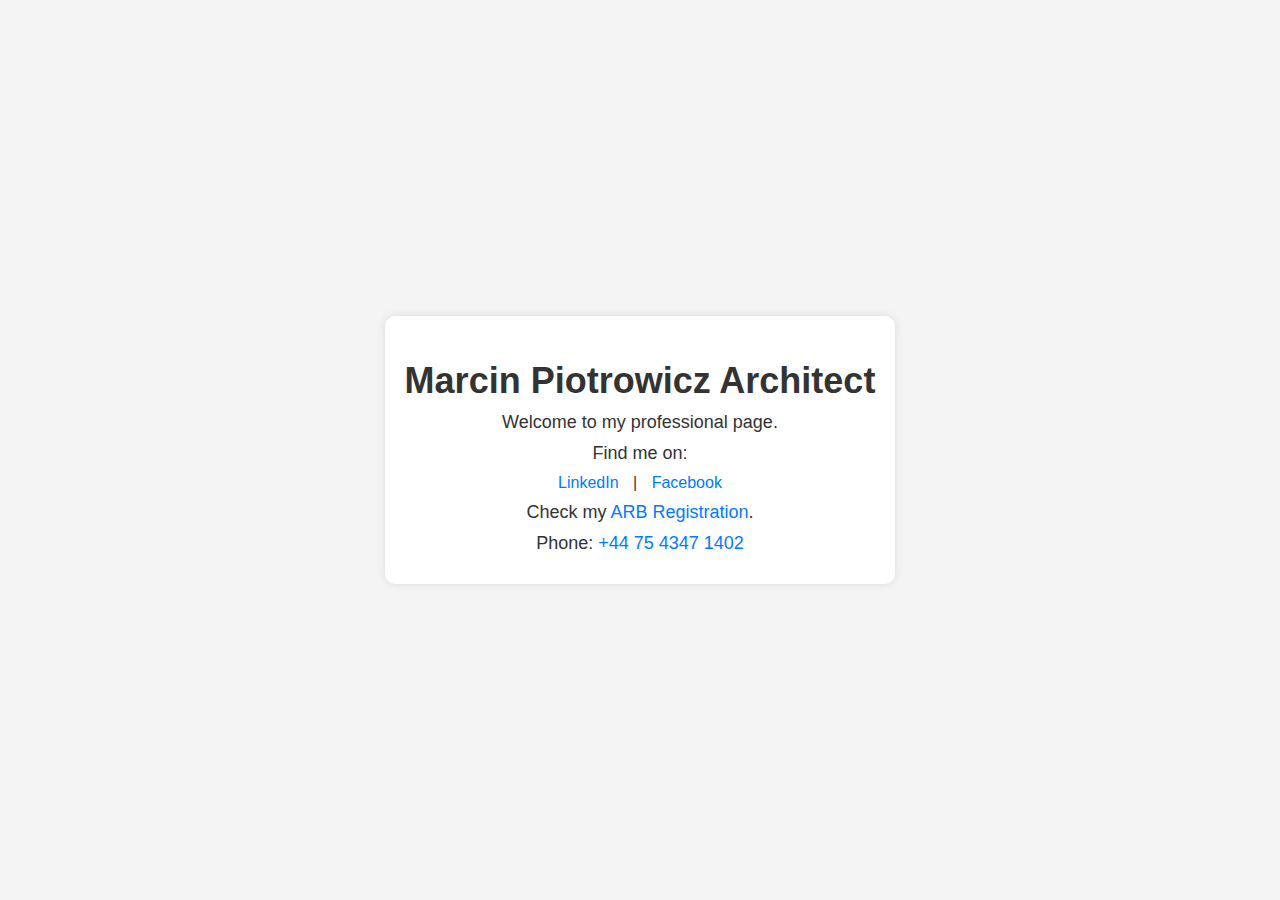
==== index.html @ a53b8009 "Add files via upload" ====
<!DOCTYPE html>
<html lang="en">
<head>
    <meta charset="UTF-8">
    <meta name="viewport" content="width=device-width, initial-scale=1.0">
    <title>Marcin Piotrowicz Architect</title>
    <style>
        body {
            font-family: Arial, sans-serif;
            background-color: #f4f4f4;
            color: #333;
            display: flex;
            justify-content: center;
            align-items: center;
            height: 100vh;
            margin: 0;
        }
        .container {
            text-align: center;
            padding: 20px;
            background: white;
            box-shadow: 0 0 10px rgba(0, 0, 0, 0.1);
            border-radius: 10px;
        }
        h1 {
            font-size: 36px;
            margin-bottom: 10px;
        }
        p {
            font-size: 18px;
            margin: 10px 0;
        }
        a {
            color: #007BFF;
            text-decoration: none;
        }
        .social-links a {
            margin: 0 10px;
        }
    </style>
</head>
<body>
    <div class="container">
        <h1>Marcin Piotrowicz Architect</h1>
        <p>Welcome to my professional page.</p>
        <p>Find me on:</p>
        <div class="social-links">
            <a href="https://www.linkedin.com/in/marcinpiotrowicz/" target="_blank">LinkedIn</a> |
            <a href="https://www.facebook.com/marcinpiotrowiczarchitect" target="_blank">Facebook</a>
        </div>
        <p>Check my <a href="https://architects-register.org.uk/Architect/080027I?filterId=Architect">ARB Registration</a>.</p>
        <p>Phone: <a href="tel:+447543471402">+44 75 4347 1402</a></p>
    </div>
</body>
</html>
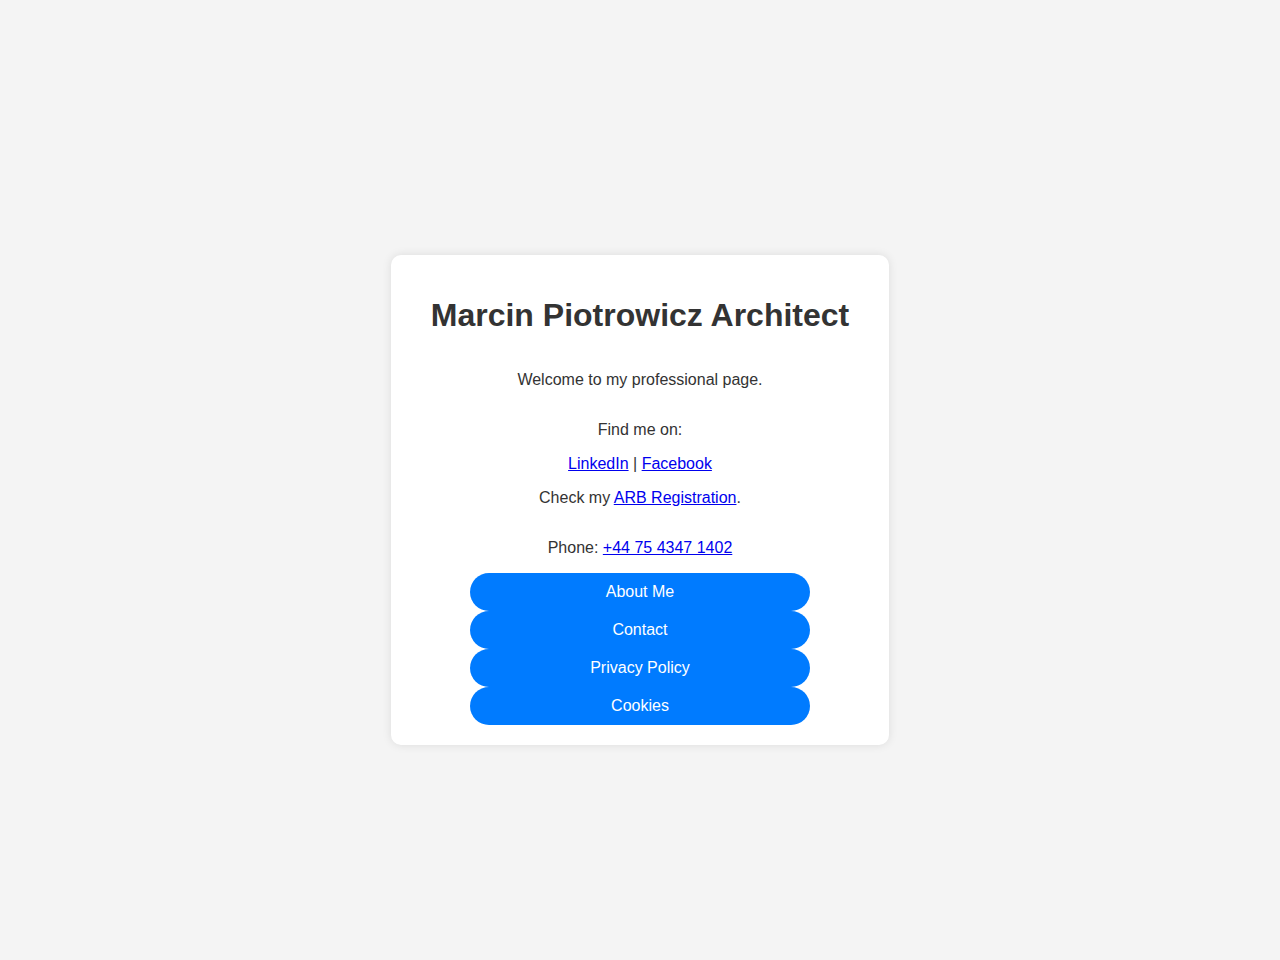
==== commit 07d2cf3c: "Add files via upload" ====
--- a/index.html
+++ b/index.html
@@ -4,52 +4,27 @@
     <meta charset="UTF-8">
     <meta name="viewport" content="width=device-width, initial-scale=1.0">
     <title>Marcin Piotrowicz Architect</title>
-    <style>
-        body {
-            font-family: Arial, sans-serif;
-            background-color: #f4f4f4;
-            color: #333;
-            display: flex;
-            justify-content: center;
-            align-items: center;
-            height: 100vh;
-            margin: 0;
-        }
-        .container {
-            text-align: center;
-            padding: 20px;
-            background: white;
-            box-shadow: 0 0 10px rgba(0, 0, 0, 0.1);
-            border-radius: 10px;
-        }
-        h1 {
-            font-size: 36px;
-            margin-bottom: 10px;
-        }
-        p {
-            font-size: 18px;
-            margin: 10px 0;
-        }
-        a {
-            color: #007BFF;
-            text-decoration: none;
-        }
-        .social-links a {
-            margin: 0 10px;
-        }
-    </style>
+    <link rel="stylesheet" href="styles.css"> <!-- Link to your styles.css file -->
 </head>
 <body>
-    <div class="container">
-        <h1>Marcin Piotrowicz Architect</h1>
-        <p>Welcome to my professional page.</p>
-        <p>Find me on:</p>
-        <div class="social-links">
-            <a href="https://www.linkedin.com/in/marcinpiotrowicz/" target="_blank">LinkedIn</a> |
-            <a href="https://www.facebook.com/marcinpiotrowiczarchitect" target="_blank">Facebook</a>
+    <div class="content-container">
+        <div class="container">
+            <h1>Marcin Piotrowicz Architect</h1>
+            <p>Welcome to my professional page.</p>
+            <p>Find me on:</p>
+            <div class="social-links">
+                <a href="https://www.linkedin.com/in/marcinpiotrowicz/" target="_blank">LinkedIn</a> |
+                <a href="https://www.facebook.com/marcinpiotrowiczarchitect" target="_blank">Facebook</a>
+            </div>
+            <p>Check my <a href="https://architects-register.org.uk/Architect/080027I?filterId=Architect">ARB Registration</a>.</p>
+            <p>Phone: <a href="tel:+447543471402">+44 75 4347 1402</a></p>
+            
+            <!-- Buttons -->
+            <a href="about-me" class="home-button">About Me</a>
+            <a href="contact" class="home-button">Contact</a>
+            <a href="privacy-policy" class="home-button">Privacy Policy</a>
+            <a href="cookies" class="home-button">Cookies</a>
         </div>
-        <p>Check my <a href="https://architects-register.org.uk/Architect/080027I?filterId=Architect">ARB Registration</a>.</p>
-        <p>Phone: <a href="tel:+447543471402">+44 75 4347 1402</a></p>
     </div>
 </body>
 </html>
--- a/styles.css
+++ b/styles.css
@@ -0,0 +1,58 @@
+/* Reset default browser styles */
+html, body {
+    display: flex;
+    flex-direction: column;
+    margin: 0;
+    padding: 0;
+    padding-top: 30px; /* Add 30px padding to the top */
+    font-family: Arial, sans-serif; /* Specify font family for all text */
+    background-color: #f4f4f4;
+    color: #333;
+    display: flex;
+    justify-content: center;
+    align-items: center;
+}
+
+/* Center content vertically and horizontally */
+.content-container {
+    display: flex;
+    flex-direction: column;
+    justify-content: center;
+    align-items: center;
+    min-height: 100vh; /* Ensure container takes up at least the height of the viewport */
+    padding: 20px; /* Add padding to create space around content */
+    box-sizing: border-box; /* Include padding in element's total width and height */
+}
+
+/* Container styles */
+.container {
+    display: flex;
+    text-align: center;
+    padding: 20px;
+    background: white;
+    box-shadow: 0 0 10px rgba(0, 0, 0, 0.1);
+    border-radius: 10px;
+    flex-direction: column;
+    justify-content: center;
+    align-items: center;
+    max-width: 800px; /* Limit the width of the container */
+    width: 100%; /* Ensure container takes up full width of parent */
+    margin-bottom: 20px; /* Add space between content and button */
+}
+
+/* Button styles */
+.home-button {
+    display: block; /* Ensure the button occupies the full width of the container */
+    width: 100%; /* Ensure button takes up full width of parent */
+    padding: 10px 20px;
+    background-color: #007bff; /* Blue color */
+    color: #fff; /* White text */
+    text-decoration: none;
+    max-width: 300px; /* Limit the width of the container */
+    border-radius: 20px;
+    transition: background-color 0.3s ease;
+}
+
+.home-button:hover {
+    background-color: #0056b3; /* Darker blue on hover */
+}
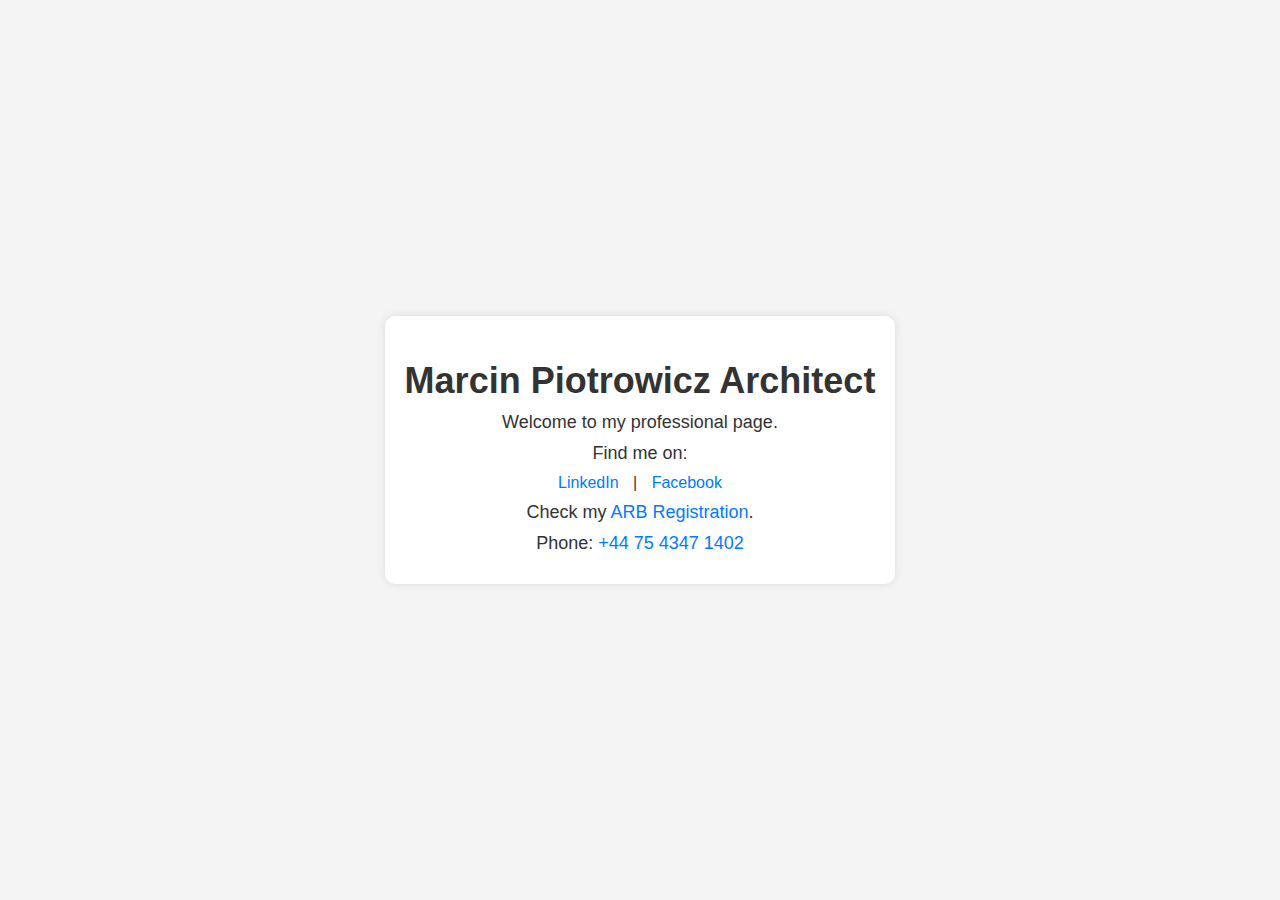
==== commit 5a7b9b39: "Rename index1-1.html to index.html" ====
--- a/index.html
+++ b/index.html
@@ -4,27 +4,52 @@
     <meta charset="UTF-8">
     <meta name="viewport" content="width=device-width, initial-scale=1.0">
     <title>Marcin Piotrowicz Architect</title>
-    <link rel="stylesheet" href="styles.css"> <!-- Link to your styles.css file -->
+    <style>
+        body {
+            font-family: Arial, sans-serif;
+            background-color: #f4f4f4;
+            color: #333;
+            display: flex;
+            justify-content: center;
+            align-items: center;
+            height: 100vh;
+            margin: 0;
+        }
+        .container {
+            text-align: center;
+            padding: 20px;
+            background: white;
+            box-shadow: 0 0 10px rgba(0, 0, 0, 0.1);
+            border-radius: 10px;
+        }
+        h1 {
+            font-size: 36px;
+            margin-bottom: 10px;
+        }
+        p {
+            font-size: 18px;
+            margin: 10px 0;
+        }
+        a {
+            color: #007BFF;
+            text-decoration: none;
+        }
+        .social-links a {
+            margin: 0 10px;
+        }
+    </style>
 </head>
 <body>
-    <div class="content-container">
-        <div class="container">
-            <h1>Marcin Piotrowicz Architect</h1>
-            <p>Welcome to my professional page.</p>
-            <p>Find me on:</p>
-            <div class="social-links">
-                <a href="https://www.linkedin.com/in/marcinpiotrowicz/" target="_blank">LinkedIn</a> |
-                <a href="https://www.facebook.com/marcinpiotrowiczarchitect" target="_blank">Facebook</a>
-            </div>
-            <p>Check my <a href="https://architects-register.org.uk/Architect/080027I?filterId=Architect">ARB Registration</a>.</p>
-            <p>Phone: <a href="tel:+447543471402">+44 75 4347 1402</a></p>
-            
-            <!-- Buttons -->
-            <a href="about-me" class="home-button">About Me</a>
-            <a href="contact" class="home-button">Contact</a>
-            <a href="privacy-policy" class="home-button">Privacy Policy</a>
-            <a href="cookies" class="home-button">Cookies</a>
+    <div class="container">
+        <h1>Marcin Piotrowicz Architect</h1>
+        <p>Welcome to my professional page.</p>
+        <p>Find me on:</p>
+        <div class="social-links">
+            <a href="https://www.linkedin.com/in/marcinpiotrowicz/" target="_blank">LinkedIn</a> |
+            <a href="https://www.facebook.com/marcinpiotrowiczarchitect" target="_blank">Facebook</a>
         </div>
+        <p>Check my <a href="https://architects-register.org.uk/Architect/080027I?filterId=Architect">ARB Registration</a>.</p>
+        <p>Phone: <a href="tel:+447543471402">+44 75 4347 1402</a></p>
     </div>
 </body>
 </html>
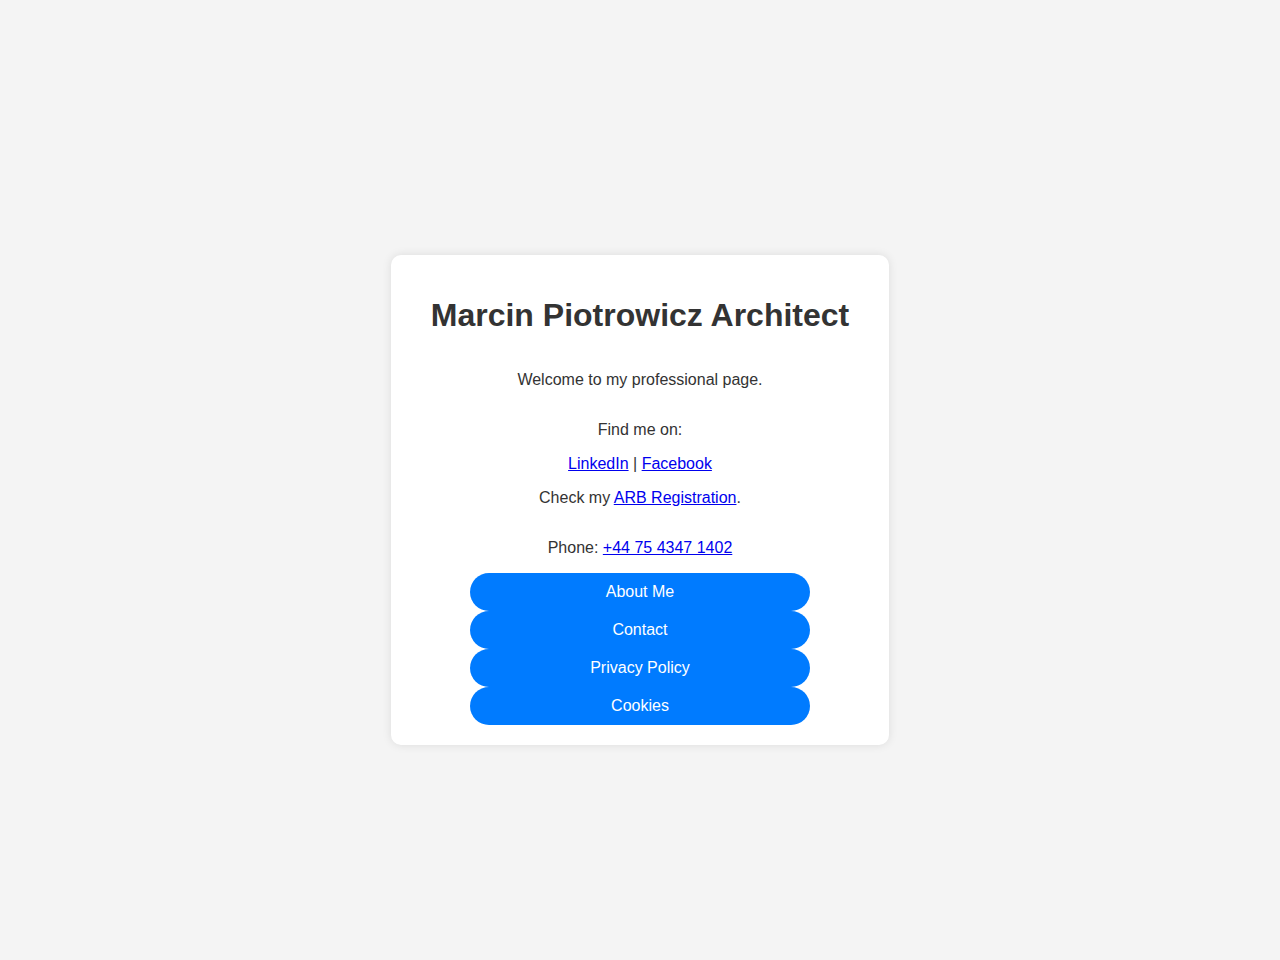
==== commit 02b87c23: "Rename index3.html to index.html" ====
--- a/index.html
+++ b/index.html
@@ -4,52 +4,27 @@
     <meta charset="UTF-8">
     <meta name="viewport" content="width=device-width, initial-scale=1.0">
     <title>Marcin Piotrowicz Architect</title>
-    <style>
-        body {
-            font-family: Arial, sans-serif;
-            background-color: #f4f4f4;
-            color: #333;
-            display: flex;
-            justify-content: center;
-            align-items: center;
-            height: 100vh;
-            margin: 0;
-        }
-        .container {
-            text-align: center;
-            padding: 20px;
-            background: white;
-            box-shadow: 0 0 10px rgba(0, 0, 0, 0.1);
-            border-radius: 10px;
-        }
-        h1 {
-            font-size: 36px;
-            margin-bottom: 10px;
-        }
-        p {
-            font-size: 18px;
-            margin: 10px 0;
-        }
-        a {
-            color: #007BFF;
-            text-decoration: none;
-        }
-        .social-links a {
-            margin: 0 10px;
-        }
-    </style>
+    <link rel="stylesheet" href="styles.css"> <!-- Link to your styles.css file -->
 </head>
 <body>
-    <div class="container">
-        <h1>Marcin Piotrowicz Architect</h1>
-        <p>Welcome to my professional page.</p>
-        <p>Find me on:</p>
-        <div class="social-links">
-            <a href="https://www.linkedin.com/in/marcinpiotrowicz/" target="_blank">LinkedIn</a> |
-            <a href="https://www.facebook.com/marcinpiotrowiczarchitect" target="_blank">Facebook</a>
+    <div class="content-container">
+        <div class="container">
+            <h1>Marcin Piotrowicz Architect</h1>
+            <p>Welcome to my professional page.</p>
+            <p>Find me on:</p>
+            <div class="social-links">
+                <a href="https://www.linkedin.com/in/marcinpiotrowicz/" target="_blank">LinkedIn</a> |
+                <a href="https://www.facebook.com/marcinpiotrowiczarchitect" target="_blank">Facebook</a>
+            </div>
+            <p>Check my <a href="https://architects-register.org.uk/Architect/080027I?filterId=Architect">ARB Registration</a>.</p>
+            <p>Phone: <a href="tel:+447543471402">+44 75 4347 1402</a></p>
+            
+            <!-- Buttons -->
+            <a href="about-me" class="home-button">About Me</a>
+            <a href="contact" class="home-button">Contact</a>
+            <a href="privacy-policy" class="home-button">Privacy Policy</a>
+            <a href="cookies" class="home-button">Cookies</a>
         </div>
-        <p>Check my <a href="https://architects-register.org.uk/Architect/080027I?filterId=Architect">ARB Registration</a>.</p>
-        <p>Phone: <a href="tel:+447543471402">+44 75 4347 1402</a></p>
     </div>
 </body>
 </html>
--- a/styles.css
+++ b/styles.css
@@ -0,0 +1,58 @@
+/* Reset default browser styles */
+html, body {
+    display: flex;
+    flex-direction: column;
+    margin: 0;
+    padding: 0;
+    padding-top: 30px; /* Add 30px padding to the top */
+    font-family: Arial, sans-serif; /* Specify font family for all text */
+    background-color: #f4f4f4;
+    color: #333;
+    display: flex;
+    justify-content: center;
+    align-items: center;
+}
+
+/* Center content vertically and horizontally */
+.content-container {
+    display: flex;
+    flex-direction: column;
+    justify-content: center;
+    align-items: center;
+    min-height: 100vh; /* Ensure container takes up at least the height of the viewport */
+    padding: 20px; /* Add padding to create space around content */
+    box-sizing: border-box; /* Include padding in element's total width and height */
+}
+
+/* Container styles */
+.container {
+    display: flex;
+    text-align: center;
+    padding: 20px;
+    background: white;
+    box-shadow: 0 0 10px rgba(0, 0, 0, 0.1);
+    border-radius: 10px;
+    flex-direction: column;
+    justify-content: center;
+    align-items: center;
+    max-width: 800px; /* Limit the width of the container */
+    width: 100%; /* Ensure container takes up full width of parent */
+    margin-bottom: 20px; /* Add space between content and button */
+}
+
+/* Button styles */
+.home-button {
+    display: block; /* Ensure the button occupies the full width of the container */
+    width: 100%; /* Ensure button takes up full width of parent */
+    padding: 10px 20px;
+    background-color: #007bff; /* Blue color */
+    color: #fff; /* White text */
+    text-decoration: none;
+    max-width: 300px; /* Limit the width of the container */
+    border-radius: 20px;
+    transition: background-color 0.3s ease;
+}
+
+.home-button:hover {
+    background-color: #0056b3; /* Darker blue on hover */
+}
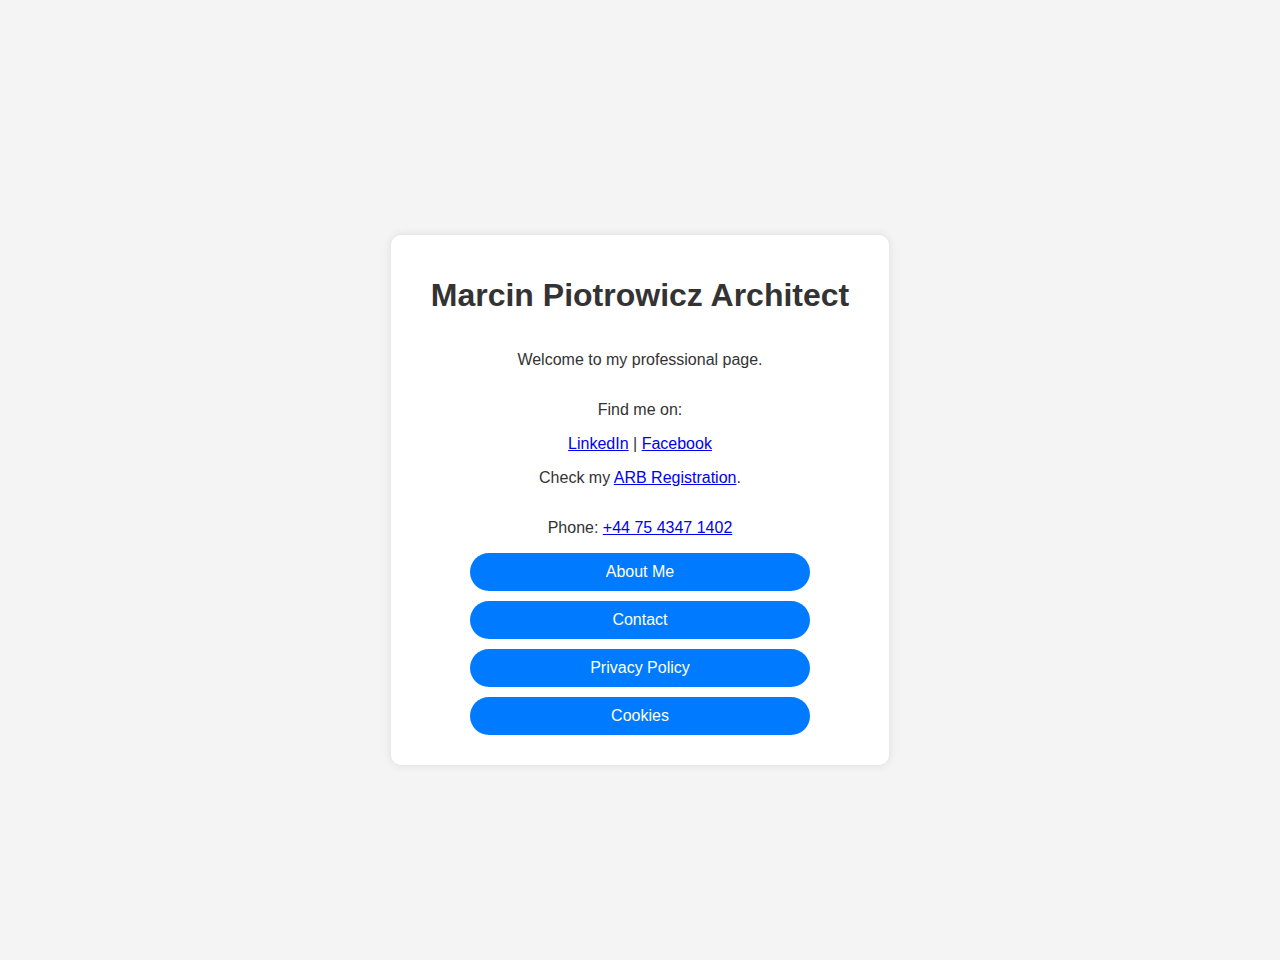
==== commit 0b9193b6: "Update index.html" ====
--- a/index.html
+++ b/index.html
@@ -20,7 +20,7 @@
             <p>Phone: <a href="tel:+447543471402">+44 75 4347 1402</a></p>
             
             <!-- Buttons -->
-            <a href="about-me" class="home-button">About Me</a>
+            <a href="author/naturalny_architect/" class="home-button">About Me</a>
             <a href="contact" class="home-button">Contact</a>
             <a href="privacy-policy" class="home-button">Privacy Policy</a>
             <a href="cookies" class="home-button">Cookies</a>
--- a/styles.css
+++ b/styles.css
@@ -51,6 +51,7 @@
     max-width: 300px; /* Limit the width of the container */
     border-radius: 20px;
     transition: background-color 0.3s ease;
+    margin-bottom: 10px; /* Add margin between buttons */
 }
 
 .home-button:hover {
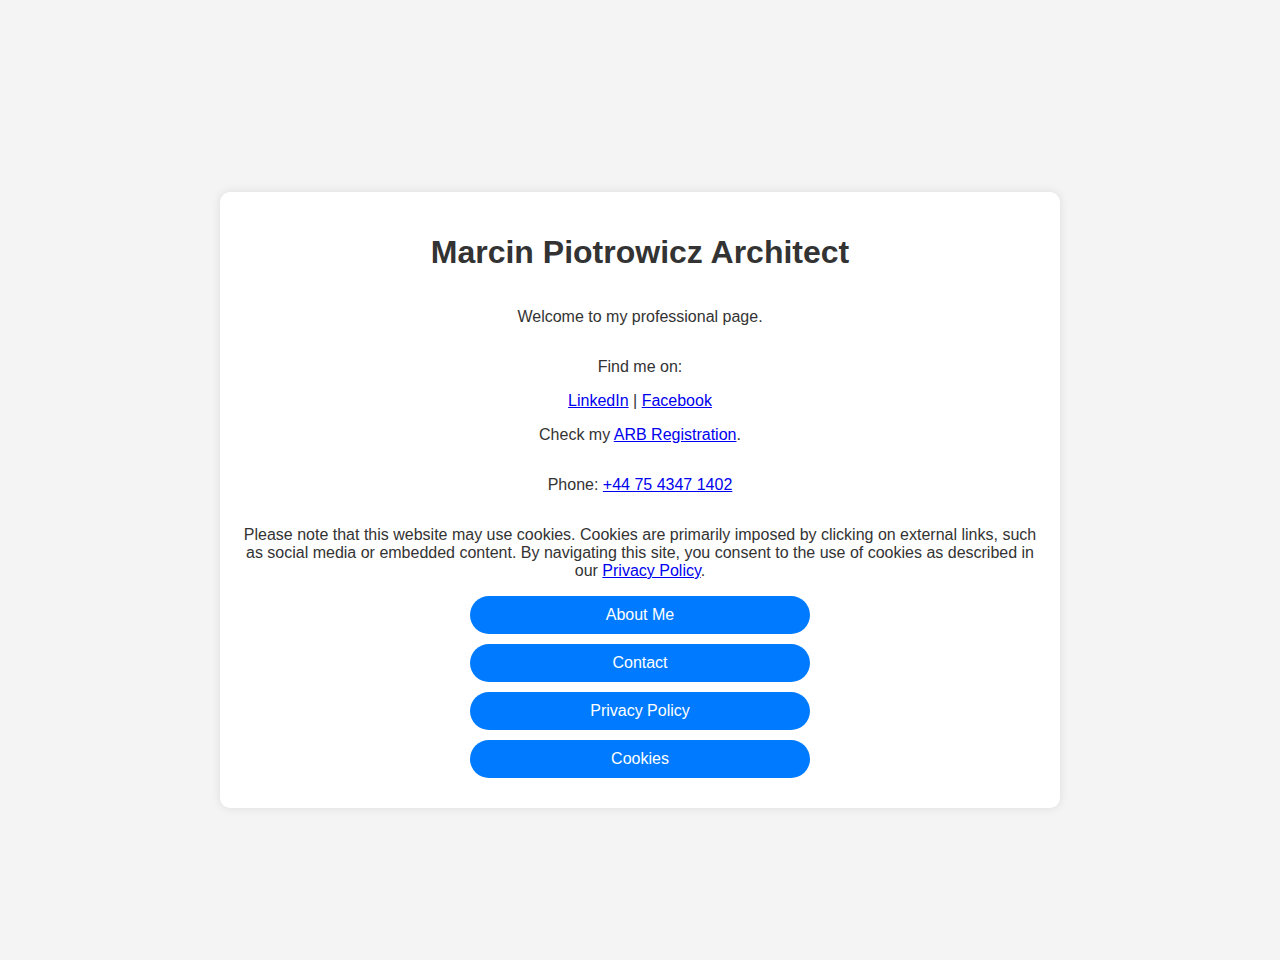
==== commit e3c66425: "Update index.html" ====
--- a/index.html
+++ b/index.html
@@ -18,10 +18,14 @@
             </div>
             <p>Check my <a href="https://architects-register.org.uk/Architect/080027I?filterId=Architect">ARB Registration</a>.</p>
             <p>Phone: <a href="tel:+447543471402">+44 75 4347 1402</a></p>
+
+             <!-- Statement about cookies -->
+            <p>Please note that this website may use cookies. Cookies are primarily imposed by clicking on external links, such as social media or embedded content. By navigating this site, you consent to the use of cookies as described in our <a href="privacy-policy.html">Privacy Policy</a>.</p>
+
             
             <!-- Buttons -->
             <a href="author/naturalny_architect/" class="home-button">About Me</a>
-            <a href="contact" class="home-button">Contact</a>
+            <a href="contact-3" class="home-button">Contact</a>
             <a href="privacy-policy" class="home-button">Privacy Policy</a>
             <a href="cookies" class="home-button">Cookies</a>
         </div>
